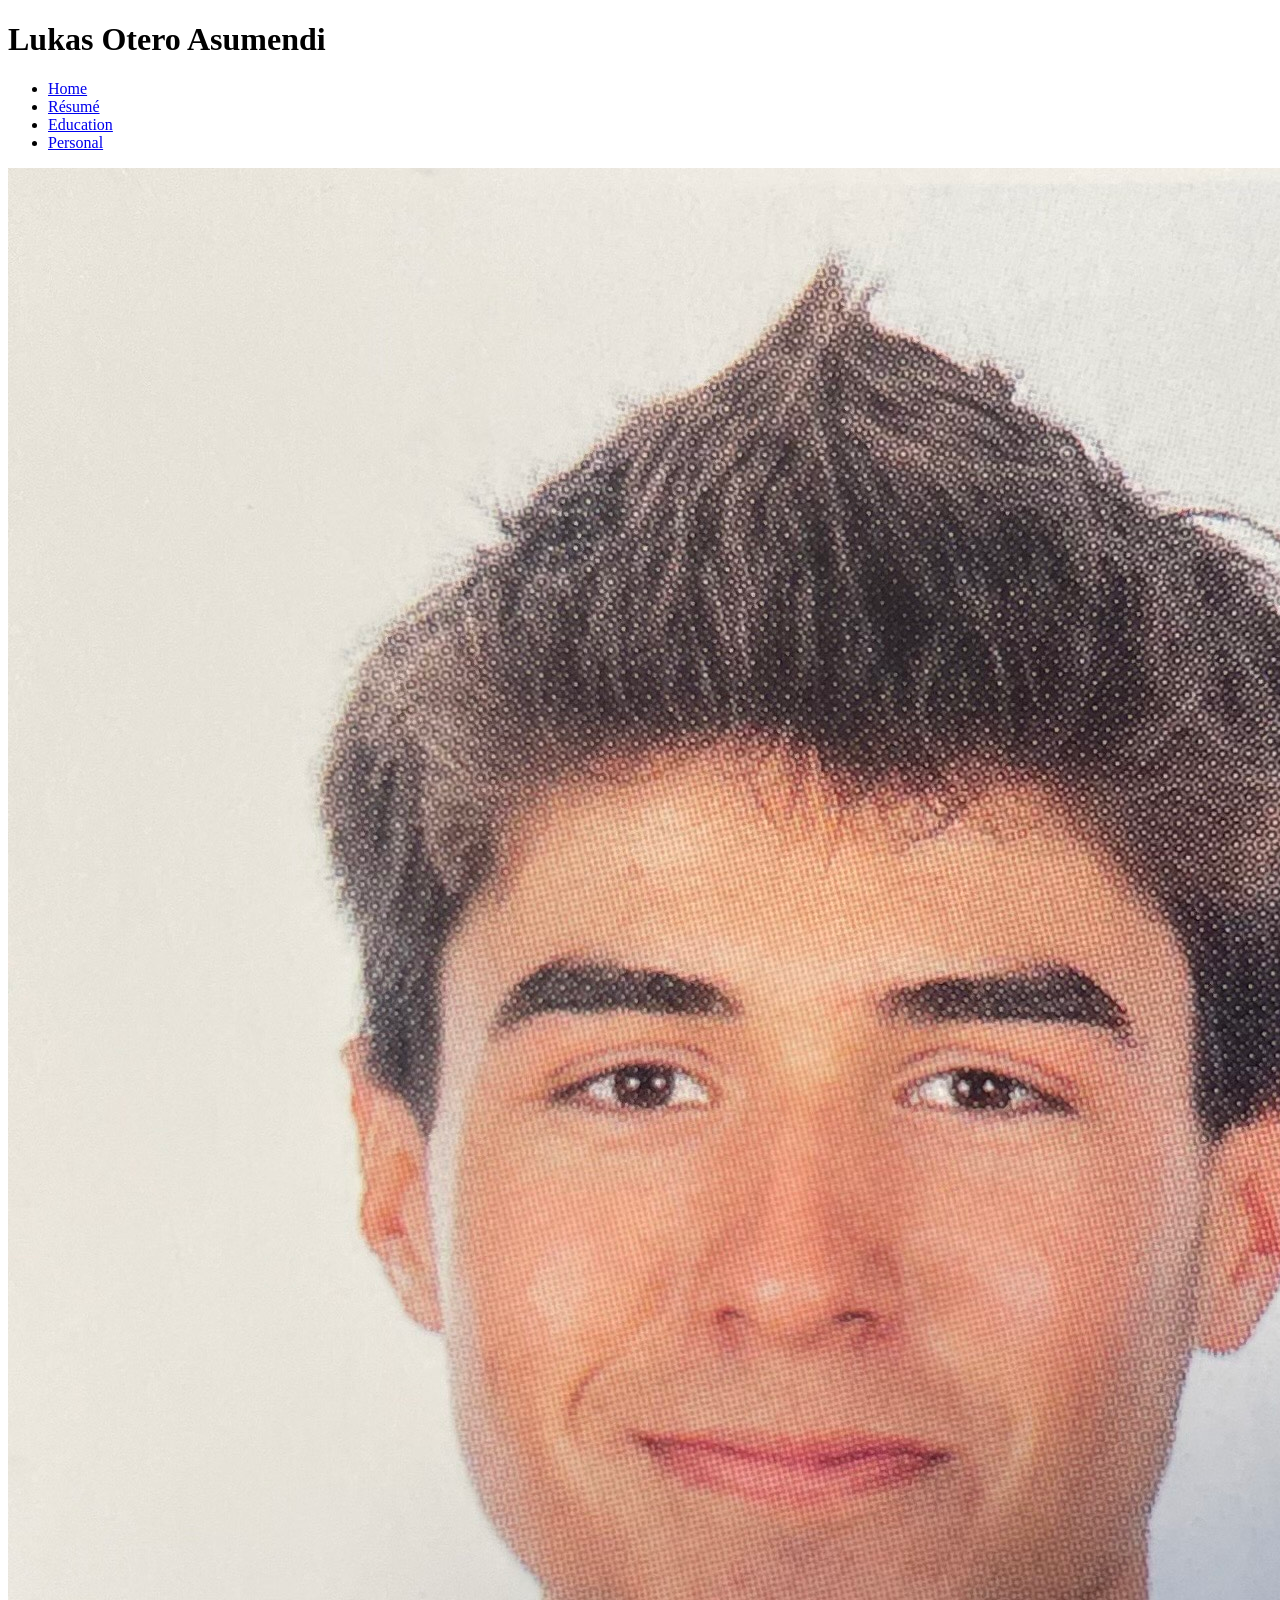
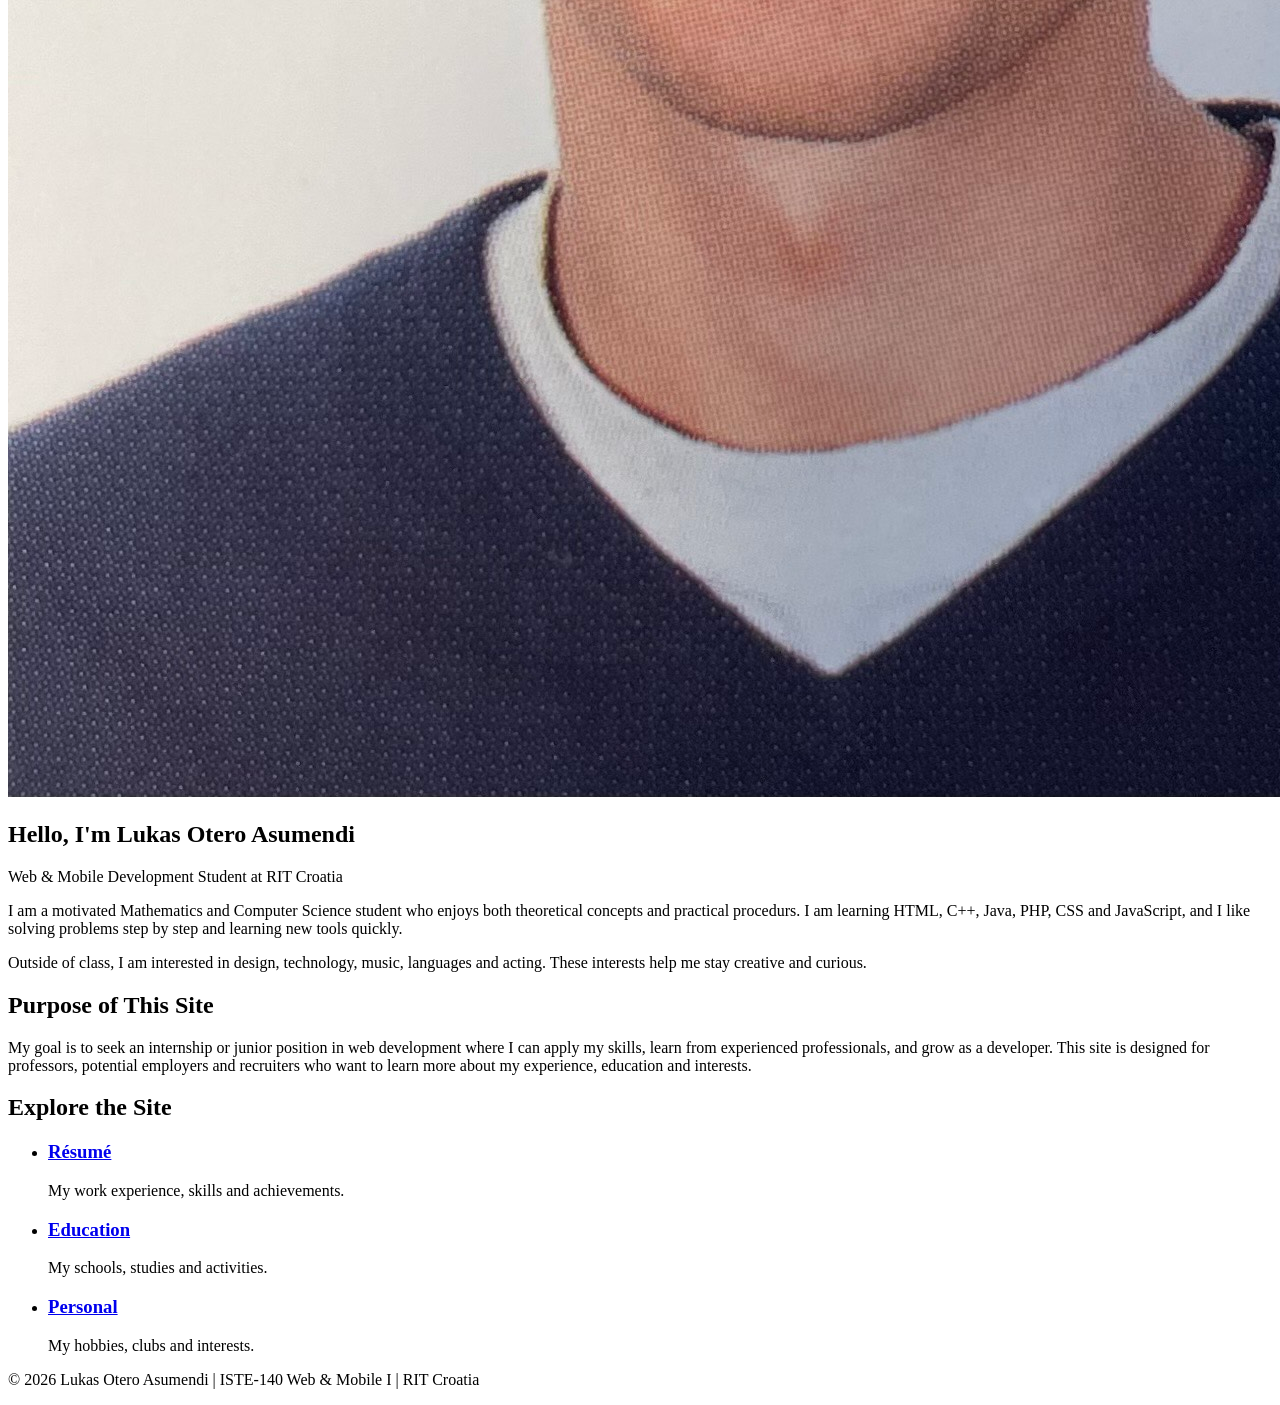
==== index.html @ f75e6acf "files hadnt been uploaded correctly, index html base" ====
<!DOCTYPE html>
<html lang="en">
<head>
  <meta charset="UTF-8">
  <meta name="viewport" content="width=device-width, initial-scale=1.0">
  <title>Lukas Otero Asumendi | Web Developer Portfolio</title>
  <link rel="stylesheet" href="assets/css/style.css">
</head>
<body>

  <header>
    <h1 class="site-name">Lukas Otero Asumendi</h1>
    <nav>
      <ul>
        <li><a href="index.html" class="current">Home</a></li>
        <li><a href="resume.html">Résumé</a></li>
        <li><a href="education.html">Education</a></li>
        <li><a href="personal.html">Personal</a></li>
      </ul>
    </nav>
  </header>

  <main>

    <section class="intro">
      <img src="assets/media/profile.jpg" alt="Professional portrait of Lukas Otero">
      <div class="intro-text">
        <h2>Hello, I'm Lukas Otero Asumendi</h2>
        <p class="tagline">Web &amp; Mobile Development Student at RIT Croatia</p>
        <p>
          I am a motivated Mathematics and Computer Science student who enjoys both theoretical concepts and 
          practical procedurs. I am learning HTML, C++, Java, PHP, CSS and JavaScript, and I
          like solving problems step by step and learning new tools quickly.
        </p>
        <p>
          Outside of class, I am interested in design, technology, music, languages and acting.
           These interests help me stay creative and curious.
        </p>
      </div>
    </section>

    <section class="mission">
      <h2>Purpose of This Site</h2>
      <p>
        My goal is to seek an internship or junior position in web development
        where I can apply my skills, learn from experienced professionals, and
        grow as a developer. This site is designed for professors, potential
        employers and recruiters who want to learn more about my experience,
        education and interests.
      </p>
    </section>
    <section>
      <h2>Explore the Site</h2>
      <ul class="cards">
        <li>
          <h3><a href="resume.html">Résumé</a></h3>
          <p>My work experience, skills and achievements.</p>
        </li>
        <li>
          <h3><a href="education.html">Education</a></h3>
          <p>My schools, studies and activities.</p>
        </li>
        <li>
          <h3><a href="personal.html">Personal</a></h3>
          <p>My hobbies, clubs and interests.</p>
        </li>
      </ul>
    </section>

  </main>

  <footer>
    <p>&copy; 2026 Lukas Otero Asumendi | ISTE-140 Web &amp; Mobile I | RIT Croatia</p>
  </footer>

</body>
</html>
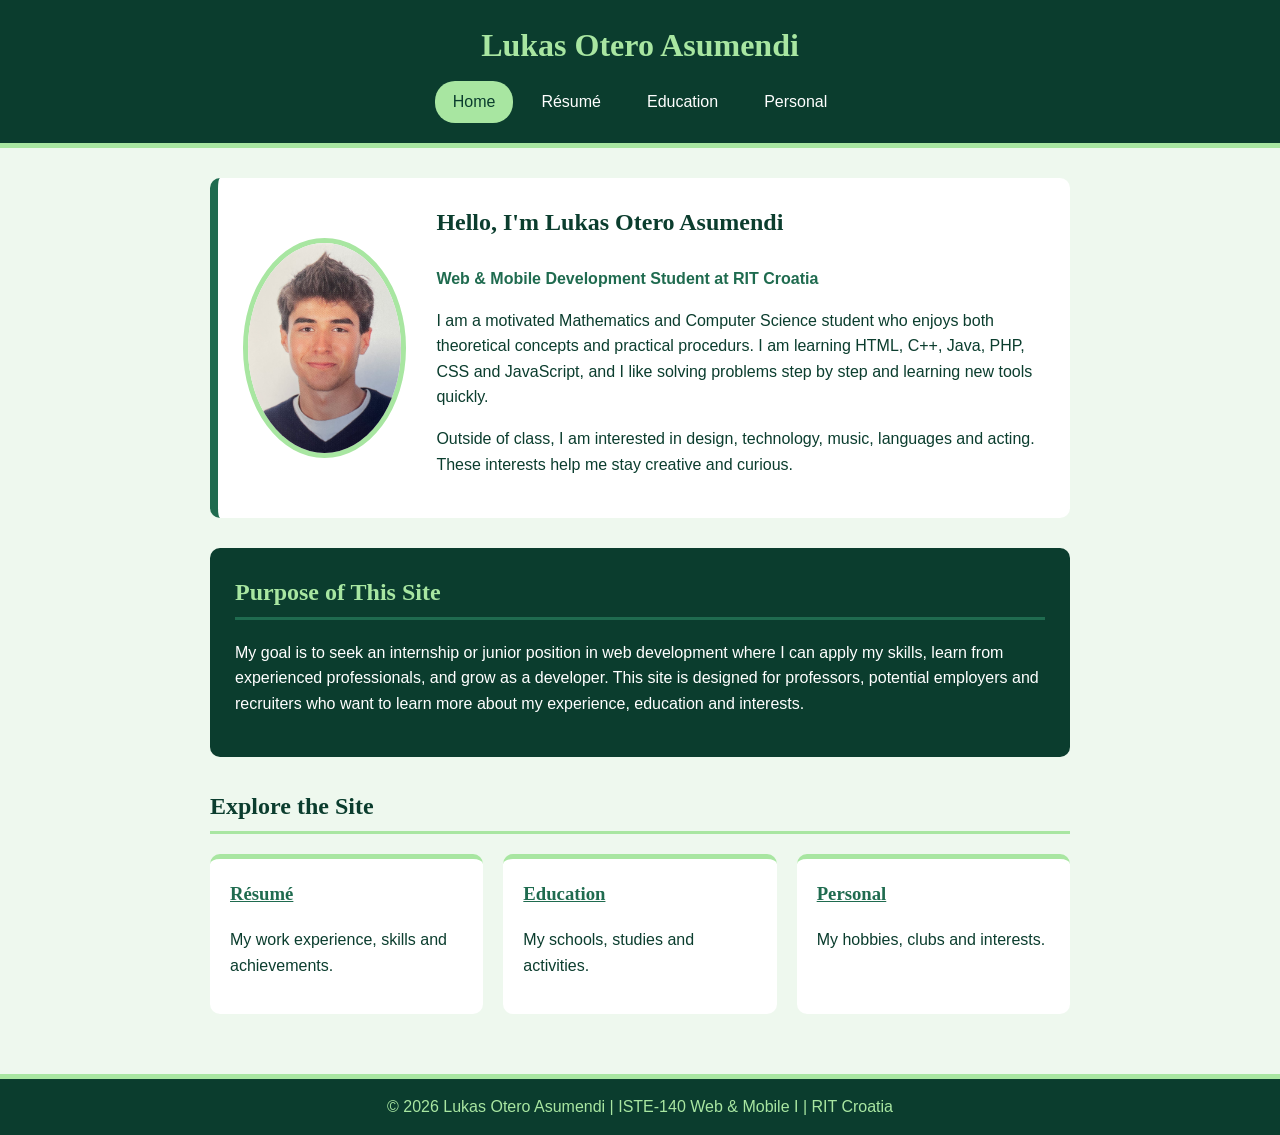
==== commit c6835dc8: "style, corrected" ====
--- a/index.html
+++ b/index.html
@@ -4,7 +4,7 @@
   <meta charset="UTF-8">
   <meta name="viewport" content="width=device-width, initial-scale=1.0">
   <title>Lukas Otero Asumendi | Web Developer Portfolio</title>
-  <link rel="stylesheet" href="assets/css/style.css">
+  <link rel="stylesheet" href="assets/style/style.css">
 </head>
 <body>
 
@@ -23,7 +23,7 @@
   <main>
 
     <section class="intro">
-      <img src="assets/media/profile.jpg" alt="Professional portrait of Lukas Otero">
+      <img src="assets/media/profile.jpg" alt="Professional portrait of Lukas Otero" >
       <div class="intro-text">
         <h2>Hello, I'm Lukas Otero Asumendi</h2>
         <p class="tagline">Web &amp; Mobile Development Student at RIT Croatia</p>
--- a/assets/style/style.css
+++ b/assets/style/style.css
@@ -0,0 +1,161 @@
+
+* {
+  box-sizing: border-box;
+}
+
+body {
+  margin: 0;
+  font-family: Arial, Helvetica, sans-serif;
+  line-height: 1.6;
+  color: #0b3d2e;
+  background-color: #eef8ee;
+}
+
+h1, h2, h3 {
+  font-family: Georgia, "Times New Roman", serif;
+}
+
+a {
+  color: #1f6b4f;
+}
+
+header {
+  background-color: #0b3d2e;
+  color: #ffffff;
+  padding: 20px;
+  text-align: center;
+  border-bottom: 5px solid #a8e6a1;
+}
+
+.site-name {
+  margin: 0 0 10px 0;
+  font-size: 2rem;
+  color: #a8e6a1;
+}
+
+nav ul {
+  list-style: none;
+  margin: 0;
+  padding: 0;
+  display: flex;
+  justify-content: center;
+  flex-wrap: wrap;
+  gap: 10px;
+}
+
+nav a {
+  display: block;
+  padding: 8px 18px;
+  color: #ffffff;
+  text-decoration: none;
+  border-radius: 20px;
+}
+
+nav a:hover,
+nav a.current {
+  background-color: #a8e6a1;
+  color: #0b3d2e;
+}
+
+main {
+  max-width: 900px;
+  margin: 0 auto;
+  padding: 30px 20px;
+}
+
+section {
+  margin-bottom: 30px;
+}
+
+h2 {
+  color: #0b3d2e;
+  border-bottom: 3px solid #a8e6a1;
+  padding-bottom: 5px;
+}
+
+.intro {
+  display: flex;
+  align-items: center;
+  gap: 30px;
+  background-color: #ffffff;
+  padding: 25px;
+  border-radius: 10px;
+  border-left: 8px solid #1f6b4f;
+}
+
+.intro img {
+  width: 220px;
+  height: 220px;
+  object-fit: cover;
+  border-radius: 50%;
+  border: 5px solid #a8e6a1;
+}
+
+.intro-text h2 {
+  margin-top: 0;
+  border-bottom: none;
+}
+
+.tagline {
+  font-weight: bold;
+  color: #1f6b4f;
+}
+
+.mission {
+  background-color: #0b3d2e;
+  color: #ffffff;
+  padding: 25px;
+  border-radius: 10px;
+}
+
+.mission h2 {
+  color: #a8e6a1;
+  border-bottom-color: #1f6b4f;
+  margin-top: 0;
+}
+
+.cards {
+  list-style: none;
+  padding: 0;
+  display: flex;
+  gap: 20px;
+}
+
+.cards li {
+  flex: 1;
+  background-color: #ffffff;
+  padding: 20px;
+  border-radius: 10px;
+  border-top: 5px solid #a8e6a1;
+}
+
+.cards li:hover {
+  background-color: #d6f2d3;
+}
+
+.cards h3 {
+  margin-top: 0;
+}
+
+footer {
+  background-color: #0b3d2e;
+  color: #a8e6a1;
+  text-align: center;
+  padding: 15px;
+  border-top: 5px solid #a8e6a1;
+}
+
+footer p {
+  margin: 0;
+}
+
+@media (max-width: 700px) {
+  .intro {
+    flex-direction: column;
+    text-align: center;
+  }
+
+  .cards {
+    flex-direction: column;
+  }
+}
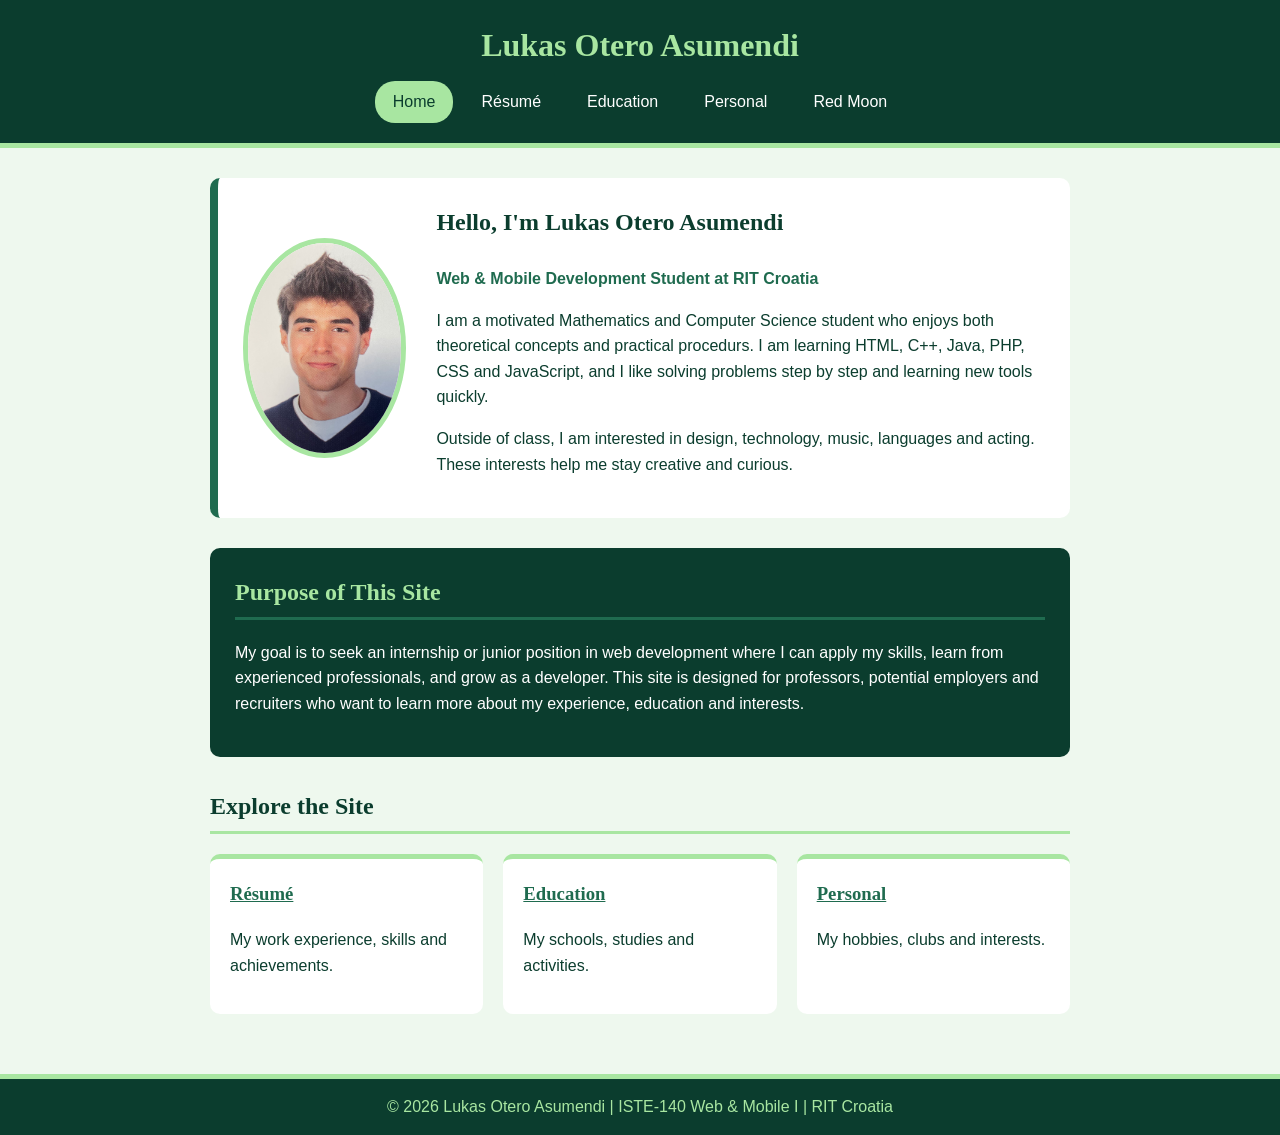
==== commit 342912fb: "red moon. html eimplement" ====
--- a/index.html
+++ b/index.html
@@ -16,6 +16,7 @@
         <li><a href="resume.html">Résumé</a></li>
         <li><a href="education.html">Education</a></li>
         <li><a href="personal.html">Personal</a></li>
+        <li><a href="redmoon.html">Red Moon</a></li>
       </ul>
     </nav>
   </header>
--- a/assets/style/style.css
+++ b/assets/style/style.css
@@ -158,4 +158,268 @@
   .cards {
     flex-direction: column;
   }
-}+}
+
+.pdf-link {
+  text-align: center;
+  font-weight: bold;
+}
+ 
+.resume {
+  background-color: #ffffff;
+  padding: 40px;
+  border: 1px solid #a8e6a1;
+  border-top: 8px solid #0b3d2e;
+  border-radius: 6px;
+}
+ 
+.resume-header {
+  background-color: #ffffff;
+  color: #0b3d2e;
+  padding: 0 0 15px 0;
+  border-bottom: 3px solid #1f6b4f;
+  text-align: center;
+}
+ 
+.resume-header h2 {
+  margin: 0;
+  font-size: 2rem;
+  border-bottom: none;
+}
+ 
+.resume-header p {
+  margin: 4px 0;
+}
+ 
+.resume h3 {
+  margin-top: 25px;
+  padding-bottom: 5px;
+  color: #1f6b4f;
+  text-transform: uppercase;
+  letter-spacing: 1px;
+  border-bottom: 2px solid #a8e6a1;
+}
+ 
+.job {
+  margin-bottom: 15px;
+}
+ 
+.job h4 {
+  margin: 0;
+  font-size: 1.1rem;
+}
+ 
+.details {
+  margin: 2px 0 5px 0;
+  font-style: italic;
+  color: #1f6b4f;
+}
+ 
+.resume ul {
+  margin-top: 5px;
+}
+ 
+table {
+  width: 100%;
+  border-collapse: collapse;
+  margin-top: 10px;
+}
+ 
+th, td {
+  padding: 8px;
+  border: 1px solid #a8e6a1;
+  text-align: center;
+}
+ 
+th {
+  background-color: #0b3d2e;
+  color: #ffffff;
+}
+ 
+tbody tr:nth-child(even) {
+  background-color: #eef8ee;
+}
+ 
+.note {
+  font-size: 0.85rem;
+  color: #1f6b4f;
+}
+ 
+@media print {
+  header, footer, .pdf-link {
+    display: none;
+  }
+ 
+  .resume-header {
+    display: block;
+  }
+ 
+  body {
+    background-color: #ffffff;
+  }
+ 
+  .resume {
+    border: none;
+  }
+}
+ 
+@media (max-width: 700px) {
+  .intro {
+    flex-direction: column;
+    text-align: center;
+  }
+ 
+  .cards {
+    flex-direction: column;
+  }
+}
+ 
+.school {
+  background-color: #ffffff;
+  padding: 15px 20px;
+  margin-bottom: 15px;
+  border-radius: 10px;
+  border-left: 6px solid #a8e6a1;
+}
+ 
+.school h3 {
+  margin: 0;
+}
+ 
+.school ul {
+  margin-top: 5px;
+}
+
+.redmoon-page {
+  color: #4a1018;
+  background-color: #fff1f2;
+}
+
+.redmoon-page header,
+.redmoon-page footer {
+  background-color: #4a1018;
+  border-color: #f08a8f;
+}
+
+.redmoon-page .site-name {
+  color: #ffb3b7;
+}
+
+.redmoon-page a {
+  color: #a51d2d;
+}
+
+.redmoon-page nav a {
+  color: #ffffff;
+}
+
+.redmoon-page nav a:hover,
+.redmoon-page nav a.current {
+  background-color: #f08a8f;
+  color: #4a1018;
+}
+
+.redmoon-page h2 {
+  color: #4a1018;
+  border-color: #f08a8f;
+}
+
+.redmoon-hero {
+  display: flex;
+  align-items: center;
+  gap: 30px;
+  padding: 30px;
+  background-color: #ffffff;
+  border-left: 8px solid #a51d2d;
+  border-radius: 10px;
+}
+
+.redmoon-hero img {
+  width: 220px;
+  height: 220px;
+  object-fit: contain;
+  border-radius: 10px;
+  border: 5px solid #f08a8f;
+  background-color: #4a1018;
+}
+
+.redmoon-hero h2 {
+  margin-top: 0;
+  border-bottom: none;
+}
+
+.redmoon-link {
+  display: inline-block;
+  padding: 10px 16px;
+  background-color: #a51d2d;
+  color: #ffffff !important;
+  font-weight: bold;
+  text-decoration: none;
+  border-radius: 6px;
+}
+
+.redmoon-link:hover {
+  background-color: #721522;
+}
+
+.redmoon-panel {
+  padding: 25px;
+  background-color: #ffffff;
+  border-radius: 10px;
+  border-top: 6px solid #a51d2d;
+}
+
+.redmoon-panel h2 {
+  margin-top: 0;
+}
+
+.redmoon-page .cards li {
+  border-top-color: #f08a8f;
+}
+
+.redmoon-page .cards li:hover {
+  background-color: #ffe0e2;
+}
+
+.redmoon-page footer {
+  color: #ffb3b7;
+}
+
+@media (max-width: 700px) {
+  .redmoon-hero {
+    flex-direction: column;
+    text-align: center;
+  }
+}
+ 
+ 
+@media print {
+  header, footer, .pdf-link {
+    display: none;
+  }
+ 
+  .resume-header {
+    display: block;
+  }
+ 
+  body {
+    background-color: #ffffff;
+  }
+ 
+  .resume {
+    border: none;
+  }
+}
+ 
+ 
+@media (max-width: 700px) {
+  .intro {
+    flex-direction: column;
+    text-align: center;
+  }
+ 
+  .cards {
+    flex-direction: column;
+  }
+}
+ 
